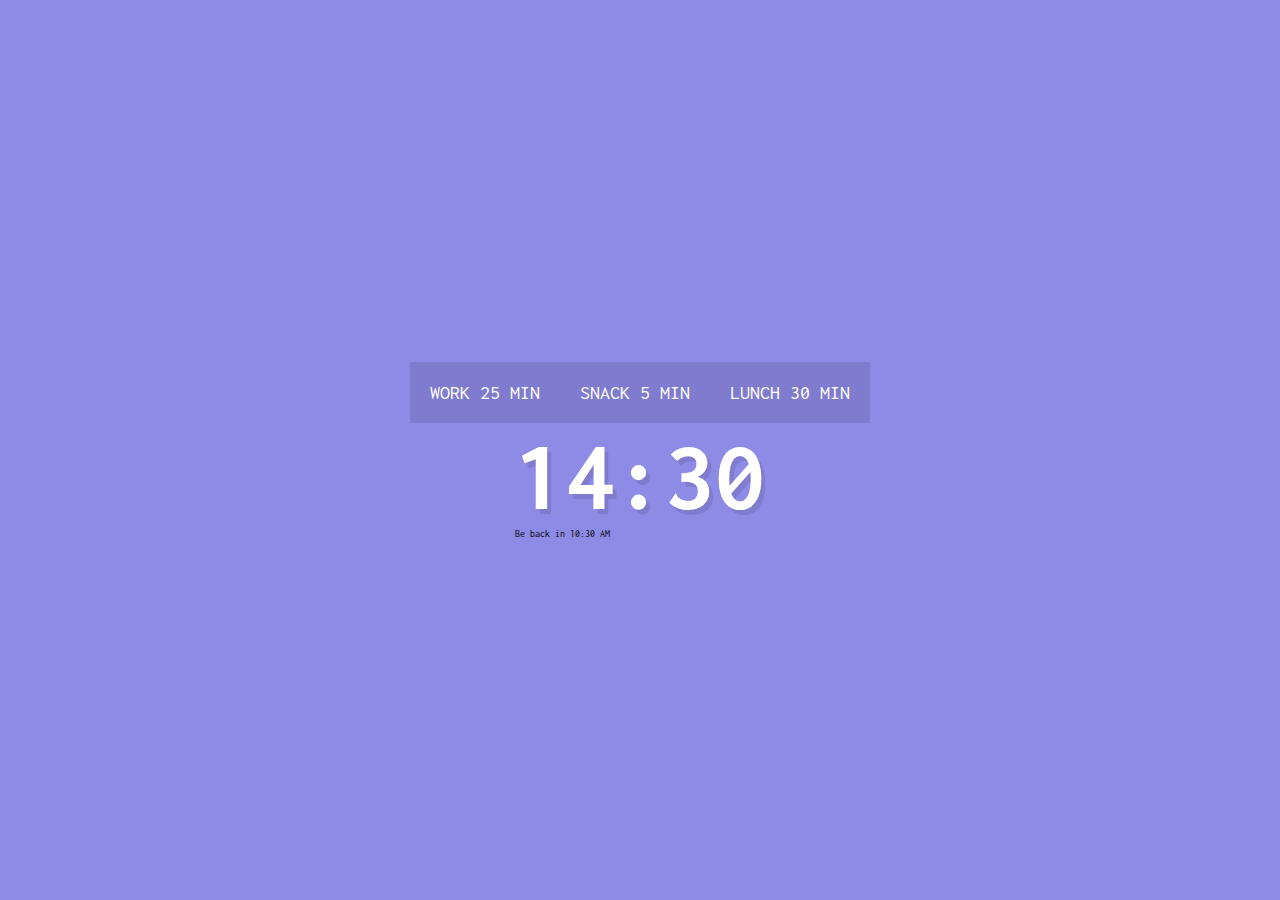
==== timer/index.html @ 7c2bc074 "timer started" ====
<!DOCTYPE html>
<html lang="en">

<head>
    <meta charset="UTF-8">
    <meta http-equiv="X-UA-Compatible" content="IE=edge">
    <meta name="viewport" content="width=device-width, initial-scale=1.0">
    <title>Timer Project</title>
    <link rel="stylesheet" href="style.css">
    <link rel="preconnect" href="https://fonts.googleapis.com">
    <link rel="preconnect" href="https://fonts.gstatic.com" crossorigin>
    <link href="https://fonts.googleapis.com/css2?family=Inconsolata:wght@300;400;500;700&display=swap"
        rel="stylesheet">
</head>

<body>

    <div class="timer-container">
        <div class="timer-controls">
            <button class="timer-button" data-time="25">Work 25 Min</button>
            <button class="timer-button" data-time="5">Snack 5 Min</button>
            <button class="timer-button" data-time="30">Lunch 30 Min</button>
        </div>

        <div class="timer-display">
            <h1 class="time-left">14:30</h1>
            <p class="end-time">Be back in 10:30 AM</p>
        </div>
    </div>

    <script src="scripts.js"></script>
</body>

</html>
---- timer/style.css ----
* {
    margin: 0;
    padding: 0;
    box-sizing: border-box;
}

body {
    background: #8e8be7;
    font-size: 10px;
    font-family: 'Inconsolata', monospace;
}

.timer-container {
    height: 100vh;
    display: flex;
    flex-direction: column;
    align-items: center;
    justify-content: center;
}

.timer-controls {
    display: flex;
}

.timer-button {
    background: none;
    border: 0;
    cursor: pointer;
    color: white;
    font-size: 2em;
    text-transform: uppercase;
    background: rgba(0, 0, 0, 0.1);
    padding: 1em;
    font-family: 'Inconsolata', monospace;
}

.timer-button:hover {
    background: rgba(0, 0, 0, 0.2);
}

.timer-display {
    display: flex;
    flex-direction: column;
}

.time-left {
    font-size: 10em;
    color: white;
    text-shadow: 4px 5px 0 rgba(0, 0, 0, 0.1);

}
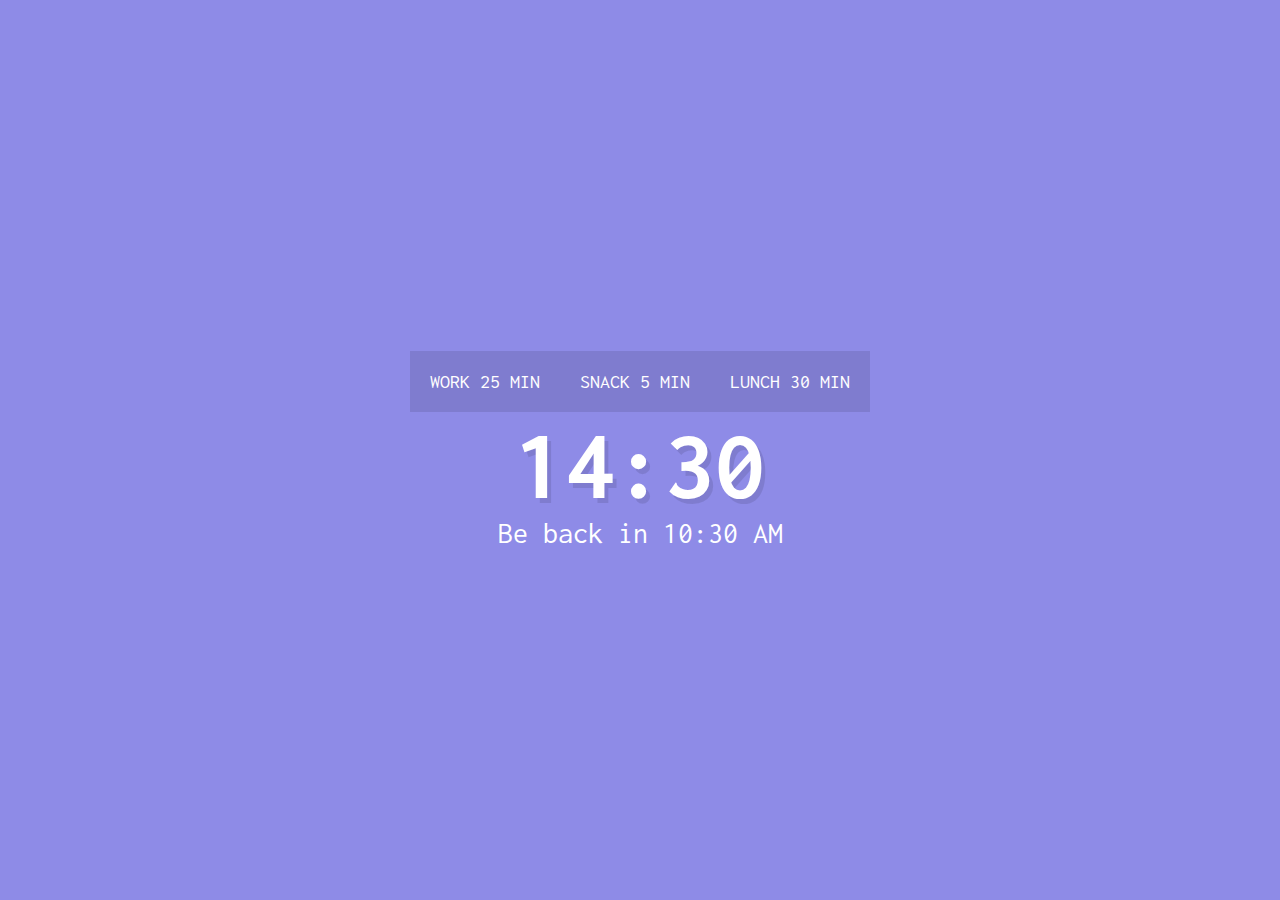
==== commit 62770394: "timer complete" ====
--- a/timer/index.html
+++ b/timer/index.html
@@ -28,7 +28,7 @@
         </div>
     </div>
 
-    <script src="scripts.js"></script>
+    <script src="script.js"></script>
 </body>
 
 </html>--- a/timer/style.css
+++ b/timer/style.css
@@ -41,11 +41,16 @@
 .timer-display {
     display: flex;
     flex-direction: column;
+    align-items: center;
 }
 
 .time-left {
     font-size: 10em;
     color: white;
     text-shadow: 4px 5px 0 rgba(0, 0, 0, 0.1);
+}
 
+.end-time {
+    color: white;
+    font-size: 3em;
 }